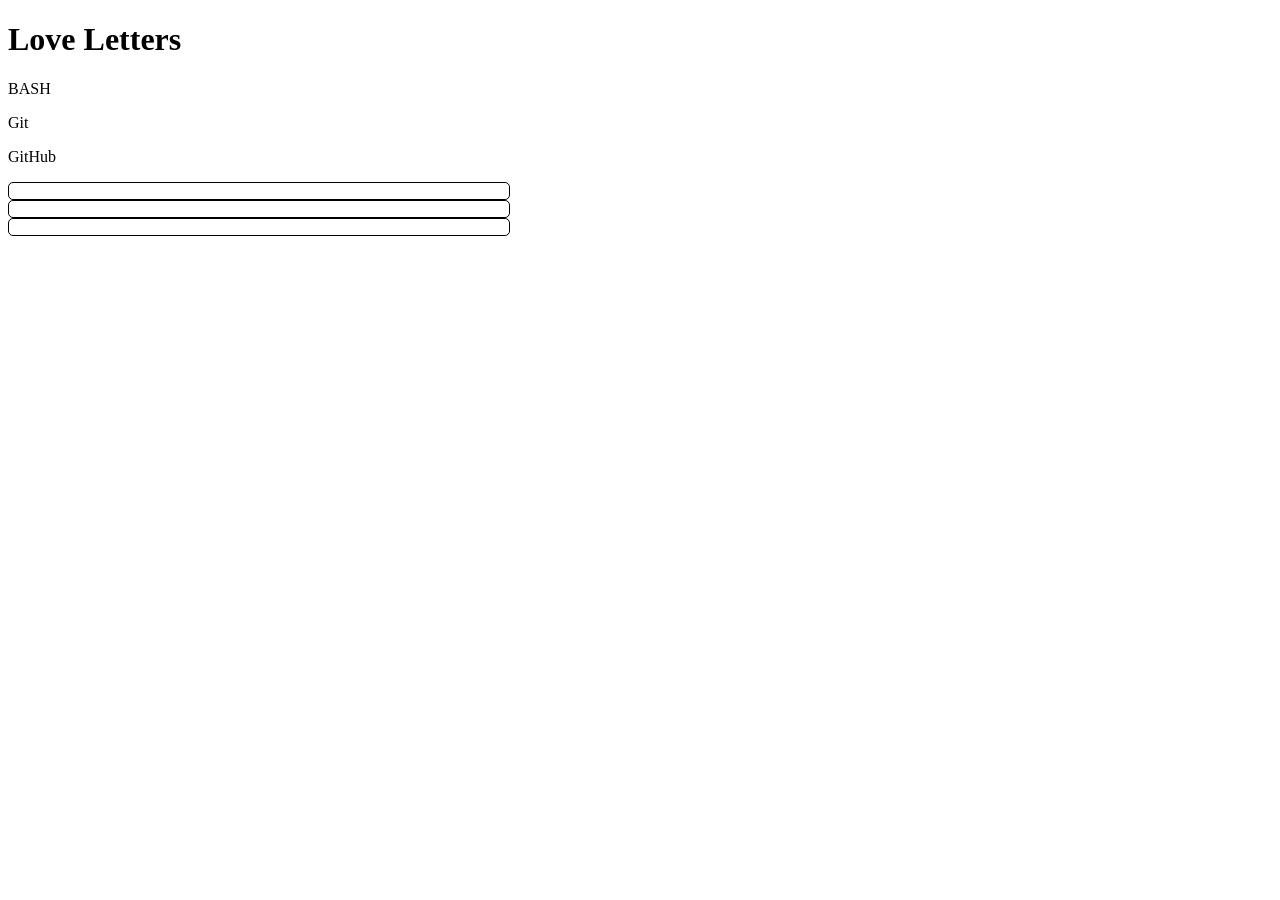
==== SOP/index.html @ d3317887 "basic html markup" ====
<!DOCTYPE html>
<html>
<head>
	<meta charset="UTC-8">
	<title>Love Letters</title>
	<link rel="stylesheet" type="text/css" href="css/style.css">
</head>

<body>
	<header>
		<h1>Love Letters</h1>
	</header>

	<nav>
		<p>BASH</p>
		<p>Git</p>
		<p>GitHub</p>
	</nav>

	<section>
		<div class="letter" id="bash">
			<p></p>
		</div>
		<div class="letter" id="git">
			<p></p>
		</div>
		<div class="letter" id="github">
			<p></p>
		</div>
	</section>
</body>
</html>
---- SOP/css/style.css ----
.letter {
	width: 500px;
	border: 1px solid black;
	border-radius: 5px;
}
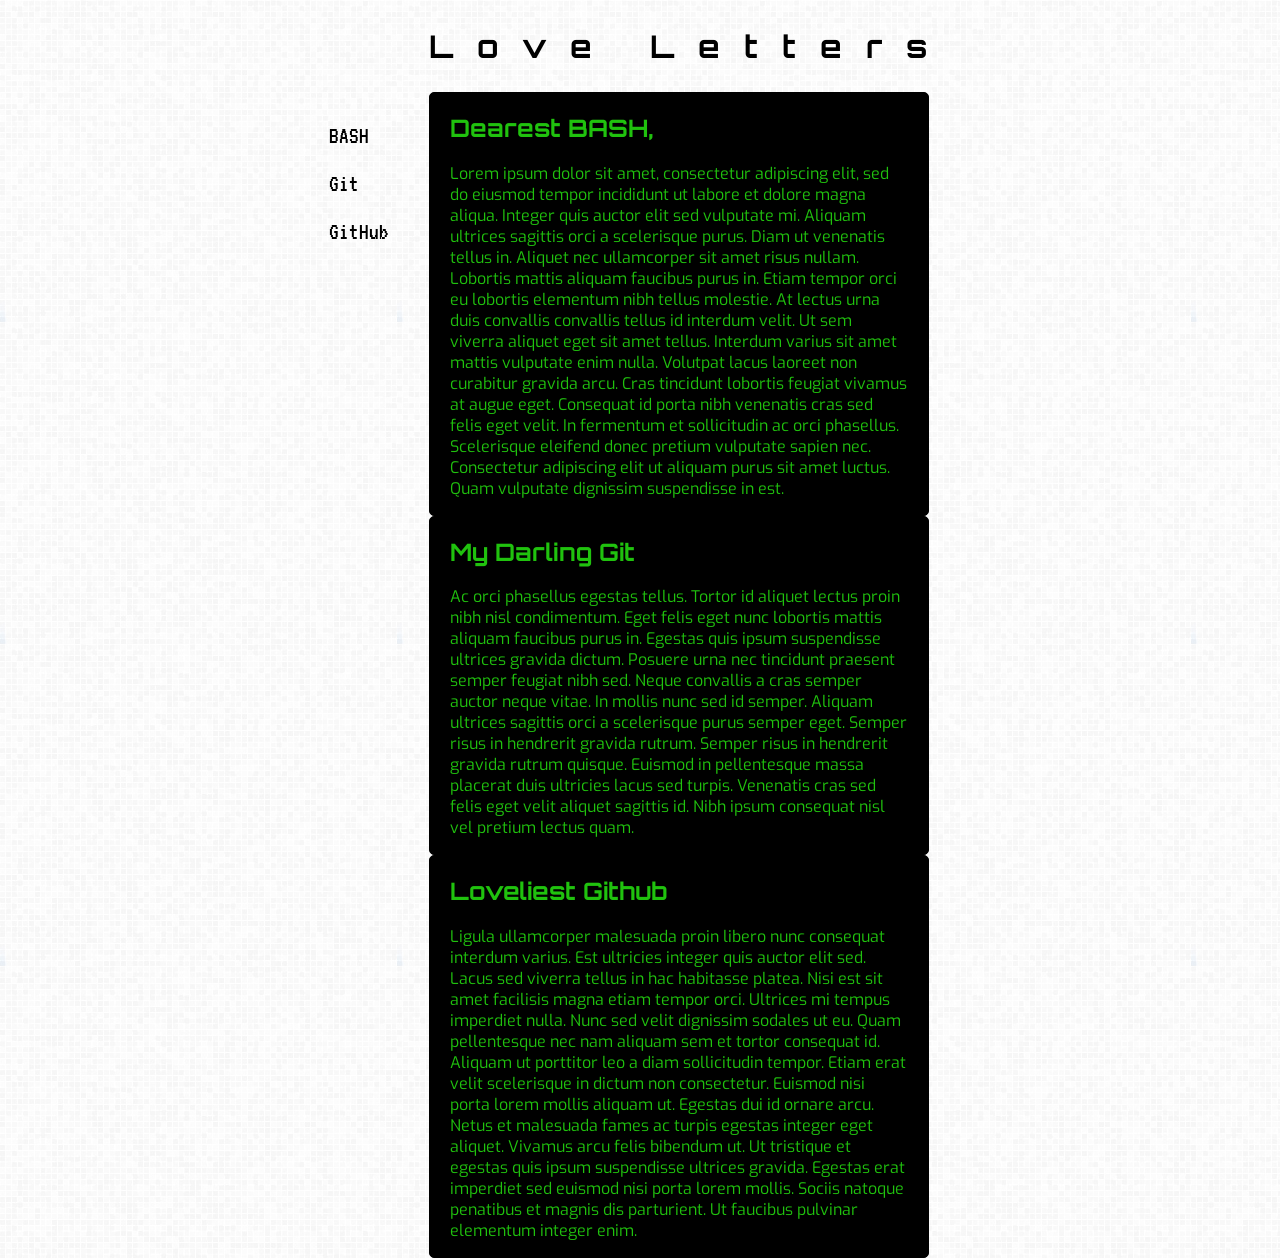
==== commit 3bc0633f: "SOP love letter styling added" ====
--- a/SOP/index.html
+++ b/SOP/index.html
@@ -3,30 +3,50 @@
 <head>
 	<meta charset="UTC-8">
 	<title>Love Letters</title>
+
+	<link href="https://fonts.googleapis.com/css?family=Exo|Orbitron|VT323" rel="stylesheet">
+	<script
+	  	src="https://code.jquery.com/jquery-3.1.1.min.js"
+	  	integrity="sha256-hVVnYaiADRTO2PzUGmuLJr8BLUSjGIZsDYGmIJLv2b8="
+	  	crossorigin="anonymous">
+    	</script>
+
 	<link rel="stylesheet" type="text/css" href="css/style.css">
 </head>
 
 <body>
-	<header>
-		<h1>Love Letters</h1>
-	</header>
+	
 
-	<nav>
-		<p>BASH</p>
-		<p>Git</p>
-		<p>GitHub</p>
-	</nav>
+	<div id="container">
+		
+		<nav>
+			<p id="bashbutton">BASH</p>
+			<p id="gitbutton">Git</p>
+			<p id="githubbutton">GitHub</p>
+		</nav>
 
-	<section>
-		<div class="letter" id="bash">
-			<p></p>
-		</div>
-		<div class="letter" id="git">
-			<p></p>
-		</div>
-		<div class="letter" id="github">
-			<p></p>
-		</div>
-	</section>
+		<section id="letters">
+
+			<header>
+				<h1>Love Letters</h1>
+			</header>
+
+			<div class="letter" id="bash">
+				<h2>Dearest BASH,</h2>
+				<p>Lorem ipsum dolor sit amet, consectetur adipiscing elit, sed do eiusmod tempor incididunt ut labore et dolore magna aliqua. Integer quis auctor elit sed vulputate mi. Aliquam ultrices sagittis orci a scelerisque purus. Diam ut venenatis tellus in. Aliquet nec ullamcorper sit amet risus nullam. Lobortis mattis aliquam faucibus purus in. Etiam tempor orci eu lobortis elementum nibh tellus molestie. At lectus urna duis convallis convallis tellus id interdum velit. Ut sem viverra aliquet eget sit amet tellus. Interdum varius sit amet mattis vulputate enim nulla. Volutpat lacus laoreet non curabitur gravida arcu. Cras tincidunt lobortis feugiat vivamus at augue eget. Consequat id porta nibh venenatis cras sed felis eget velit. In fermentum et sollicitudin ac orci phasellus. Scelerisque eleifend donec pretium vulputate sapien nec. Consectetur adipiscing elit ut aliquam purus sit amet luctus. Quam vulputate dignissim suspendisse in est.</p>
+			</div>
+			<div class="letter" id="git">
+				<h2>My Darling Git</h2>
+				<p>Ac orci phasellus egestas tellus. Tortor id aliquet lectus proin nibh nisl condimentum. Eget felis eget nunc lobortis mattis aliquam faucibus purus in. Egestas quis ipsum suspendisse ultrices gravida dictum. Posuere urna nec tincidunt praesent semper feugiat nibh sed. Neque convallis a cras semper auctor neque vitae. In mollis nunc sed id semper. Aliquam ultrices sagittis orci a scelerisque purus semper eget. Semper risus in hendrerit gravida rutrum. Semper risus in hendrerit gravida rutrum quisque. Euismod in pellentesque massa placerat duis ultricies lacus sed turpis. Venenatis cras sed felis eget velit aliquet sagittis id. Nibh ipsum consequat nisl vel pretium lectus quam.</p>
+			</div>
+			<div class="letter" id="github">
+				<h2>Loveliest Github</h2>
+				<p>Ligula ullamcorper malesuada proin libero nunc consequat interdum varius. Est ultricies integer quis auctor elit sed. Lacus sed viverra tellus in hac habitasse platea. Nisi est sit amet facilisis magna etiam tempor orci. Ultrices mi tempus imperdiet nulla. Nunc sed velit dignissim sodales ut eu. Quam pellentesque nec nam aliquam sem et tortor consequat id. Aliquam ut porttitor leo a diam sollicitudin tempor. Etiam erat velit scelerisque in dictum non consectetur. Euismod nisi porta lorem mollis aliquam ut. Egestas dui id ornare arcu. Netus et malesuada fames ac turpis egestas integer eget aliquet. Vivamus arcu felis bibendum ut. Ut tristique et egestas quis ipsum suspendisse ultrices gravida. Egestas erat imperdiet sed euismod nisi porta lorem mollis. Sociis natoque penatibus et magnis dis parturient. Ut faucibus pulvinar elementum integer enim.</p>
+			</div>
+		</section>
+	</div>
+
+	<script type="text/javascript" src="js/sop.js"></script>
+
 </body>
 </html>
--- a/SOP/css/style.css
+++ b/SOP/css/style.css
@@ -1,5 +1,59 @@
+* {
+	box-sizing:border-box;
+}
+html, body {
+	margin: 0px;
+	padding: 0px;
+}
+body {
+	background-image:url('../img/grey.png');
+}
+header {
+	font-family: 'Orbitron', sans-serif;
+	text-align: left;
+	font-size: 1.3em;
+	letter-spacing: 1.15em;
+}
+
+#container {
+	position: relative;
+	margin: 0 auto;
+	text-align: center;
+}
+
+nav {
+	display: inline-block;
+	position: absolute;
+	margin-top: 100px;
+	text-align: left;
+	font-family: 'VT323', monospace;
+	font-size: 1.5em;
+}
+nav p:hover {
+	text-decoration: line-through;
+	cursor: pointer;
+	color: #20C20E;
+}
+
+
+#letters {
+	display: inline-block;
+	margin-left: 100px;
+}
+
+h2 {
+	font-family: 'Orbitron', sans-serif;
+}
+
 .letter {
 	width: 500px;
 	border: 1px solid black;
 	border-radius: 5px;
+	text-align: left;
+	padding-left: 20px;
+	padding-right: 20px;
+	font-family: 'Exo', sans-serif;
+	background-color: black;
+	color: #20C20E;	
+
 }
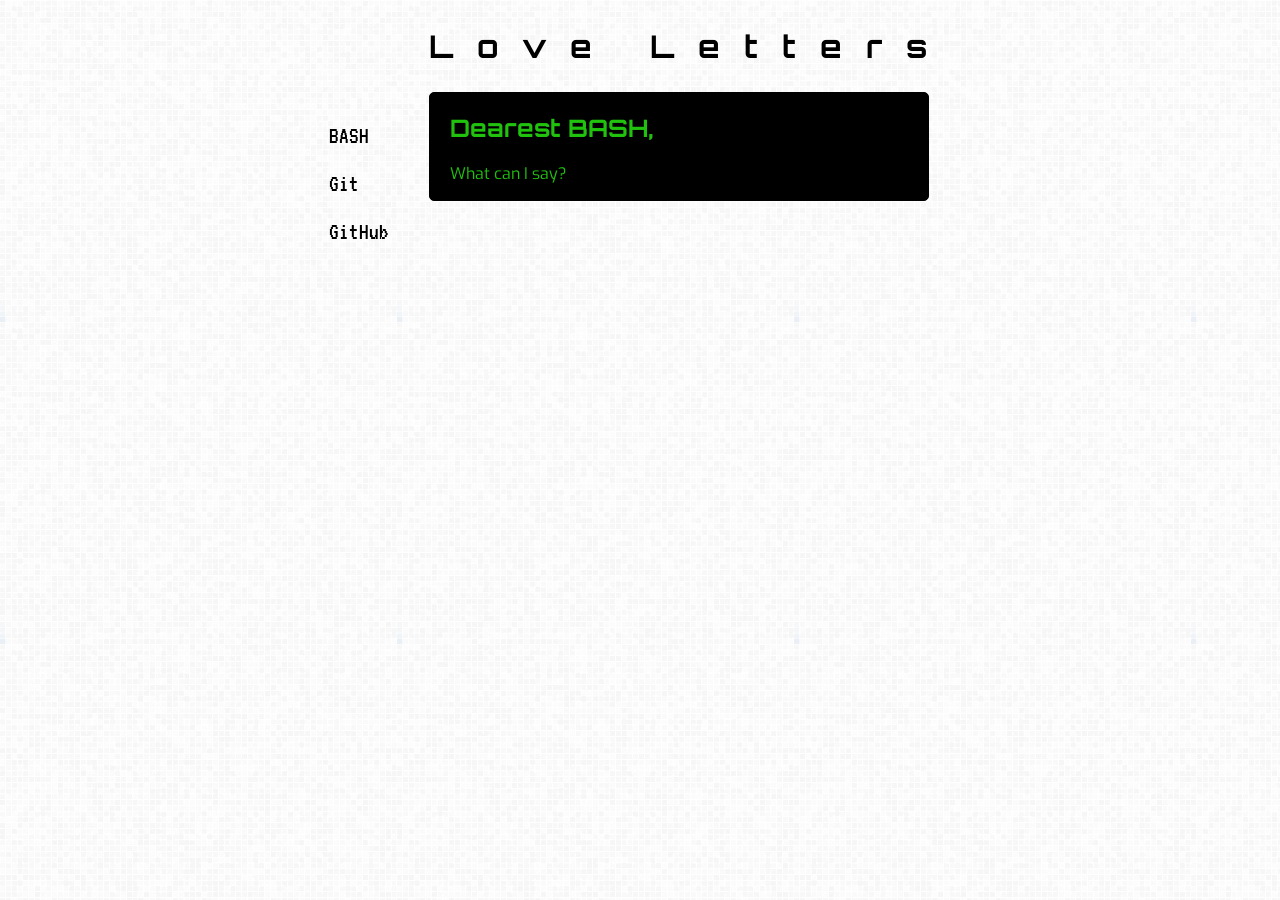
==== commit e4df9588: "added git content & more styling" ====
--- a/SOP/index.html
+++ b/SOP/index.html
@@ -31,18 +31,60 @@
 				<h1>Love Letters</h1>
 			</header>
 
-			<div class="letter" id="bash">
-				<h2>Dearest BASH,</h2>
-				<p>Lorem ipsum dolor sit amet, consectetur adipiscing elit, sed do eiusmod tempor incididunt ut labore et dolore magna aliqua. Integer quis auctor elit sed vulputate mi. Aliquam ultrices sagittis orci a scelerisque purus. Diam ut venenatis tellus in. Aliquet nec ullamcorper sit amet risus nullam. Lobortis mattis aliquam faucibus purus in. Etiam tempor orci eu lobortis elementum nibh tellus molestie. At lectus urna duis convallis convallis tellus id interdum velit. Ut sem viverra aliquet eget sit amet tellus. Interdum varius sit amet mattis vulputate enim nulla. Volutpat lacus laoreet non curabitur gravida arcu. Cras tincidunt lobortis feugiat vivamus at augue eget. Consequat id porta nibh venenatis cras sed felis eget velit. In fermentum et sollicitudin ac orci phasellus. Scelerisque eleifend donec pretium vulputate sapien nec. Consectetur adipiscing elit ut aliquam purus sit amet luctus. Quam vulputate dignissim suspendisse in est.</p>
+			<div class="box" id="bash">
+				<div class="letter">
+					<h2>Dearest BASH,</h2>
+					<p>What can I say?</p>
+				</div>
 			</div>
-			<div class="letter" id="git">
-				<h2>My Darling Git</h2>
-				<p>Ac orci phasellus egestas tellus. Tortor id aliquet lectus proin nibh nisl condimentum. Eget felis eget nunc lobortis mattis aliquam faucibus purus in. Egestas quis ipsum suspendisse ultrices gravida dictum. Posuere urna nec tincidunt praesent semper feugiat nibh sed. Neque convallis a cras semper auctor neque vitae. In mollis nunc sed id semper. Aliquam ultrices sagittis orci a scelerisque purus semper eget. Semper risus in hendrerit gravida rutrum. Semper risus in hendrerit gravida rutrum quisque. Euismod in pellentesque massa placerat duis ultricies lacus sed turpis. Venenatis cras sed felis eget velit aliquet sagittis id. Nibh ipsum consequat nisl vel pretium lectus quam.</p>
+			<div class="box" id="git">
+				<div class="letter">
+					<h2>My Darling Git,</h2>
+					<p>Where have you been my whole life?  Years of lost ideas, broken code, when all I needed was a <a href="https://git-scm.com/">free download</a> and a few short commands:</p>
+					<div class="info">
+						<p><b>git init</b> - identify current folder as a git repository (for our love)</p>
+
+						<p><b>git add filename.ext</b> - add file to staging area (of love)<p>
+						<p><b>git add .</b> - go wild and add all files with changes to staging area</p>
+					</div>
+
+					<p>Your <i>commit</i>ment to me is unceasing:
+					<div class="info">
+						<p><b>git commit -m "short message about changes"</b> - creates a record of the current state of <span class="strike">our love</span> the project</p>
+					</div>
+
+					<p>Together we'll create so many memories to look back on:</p>
+					<div class="info">
+						<p><b>git log</b> - list previous commits</p>
+						<p><b>git checkout hashnumber</b> - brings you back to this commit</p>
+					</div>
+
+					<p>And go on many journeys together:</p>
+					<div class="info">
+						<p><b>git branch newbranchname</b> - create a new branch</p>
+						<p><b>git branch</b> - lists all branches (branch with the * is the current branch)</p>
+						<p><b>git checkout branchname</b> - switch branches</p>
+						<p><b>git merge branchtobemerged</b> - merge a branch with current branch</p>
+						<p><b>git branch -m oldname newname</b> - change branch name</p>
+						<p><b>git branch -D branchname</b> - delete branch (but not our love)</p>
+					</div>
+
+					<p>Oh, git, where would I be without you?</p>
+
+					<div class="signature">
+						<p>Love,</p>
+						<p class="name">Shelby<p>
+					</div>
+				</div>
 			</div>
-			<div class="letter" id="github">
-				<h2>Loveliest Github</h2>
-				<p>Ligula ullamcorper malesuada proin libero nunc consequat interdum varius. Est ultricies integer quis auctor elit sed. Lacus sed viverra tellus in hac habitasse platea. Nisi est sit amet facilisis magna etiam tempor orci. Ultrices mi tempus imperdiet nulla. Nunc sed velit dignissim sodales ut eu. Quam pellentesque nec nam aliquam sem et tortor consequat id. Aliquam ut porttitor leo a diam sollicitudin tempor. Etiam erat velit scelerisque in dictum non consectetur. Euismod nisi porta lorem mollis aliquam ut. Egestas dui id ornare arcu. Netus et malesuada fames ac turpis egestas integer eget aliquet. Vivamus arcu felis bibendum ut. Ut tristique et egestas quis ipsum suspendisse ultrices gravida. Egestas erat imperdiet sed euismod nisi porta lorem mollis. Sociis natoque penatibus et magnis dis parturient. Ut faucibus pulvinar elementum integer enim.</p>
+
+			<div class="box" id="github">
+				<div class="letter">
+					<h2>Loveliest Github</h2>
+					<p>Ligula ullamcorper malesuada proin libero nunc consequat interdum varius. Est ultricies integer quis auctor elit sed. Lacus sed viverra tellus in hac habitasse platea. Nisi est sit amet facilisis magna etiam tempor orci. Ultrices mi tempus imperdiet nulla. Nunc sed velit dignissim sodales ut eu. Quam pellentesque nec nam aliquam sem et tortor consequat id. Aliquam ut porttitor leo a diam sollicitudin tempor. Etiam erat velit scelerisque in dictum non consectetur. Euismod nisi porta lorem mollis aliquam ut. Egestas dui id ornare arcu. Netus et malesuada fames ac turpis egestas integer eget aliquet. Vivamus arcu felis bibendum ut. Ut tristique et egestas quis ipsum suspendisse ultrices gravida. Egestas erat imperdiet sed euismod nisi porta lorem mollis. Sociis natoque penatibus et magnis dis parturient. Ut faucibus pulvinar elementum integer enim.</p>
+				</div>
 			</div>
+
 		</section>
 	</div>
 
--- a/SOP/css/style.css
+++ b/SOP/css/style.css
@@ -39,6 +39,7 @@
 #letters {
 	display: inline-block;
 	margin-left: 100px;
+	margin-bottom: 50px;
 }
 
 h2 {
@@ -56,4 +57,34 @@
 	background-color: black;
 	color: #20C20E;	
 
+}
+a {
+	color: #9975b9;
+	text-decoration: none;
+}
+
+a:hover {
+	text-decoration: underline;
+}
+
+.info {
+	margin-left: 25px;
+}
+
+.strike {
+	text-decoration: line-through;
+}
+
+p b {
+	color: white;
+	font-weight: normal;
+}
+
+.signature {
+	margin-left: 70px;
+}
+.name {
+	font-family: 'Orbitron', sans-serif;
+	color: white;
+	font-size: 1.4em;
 }
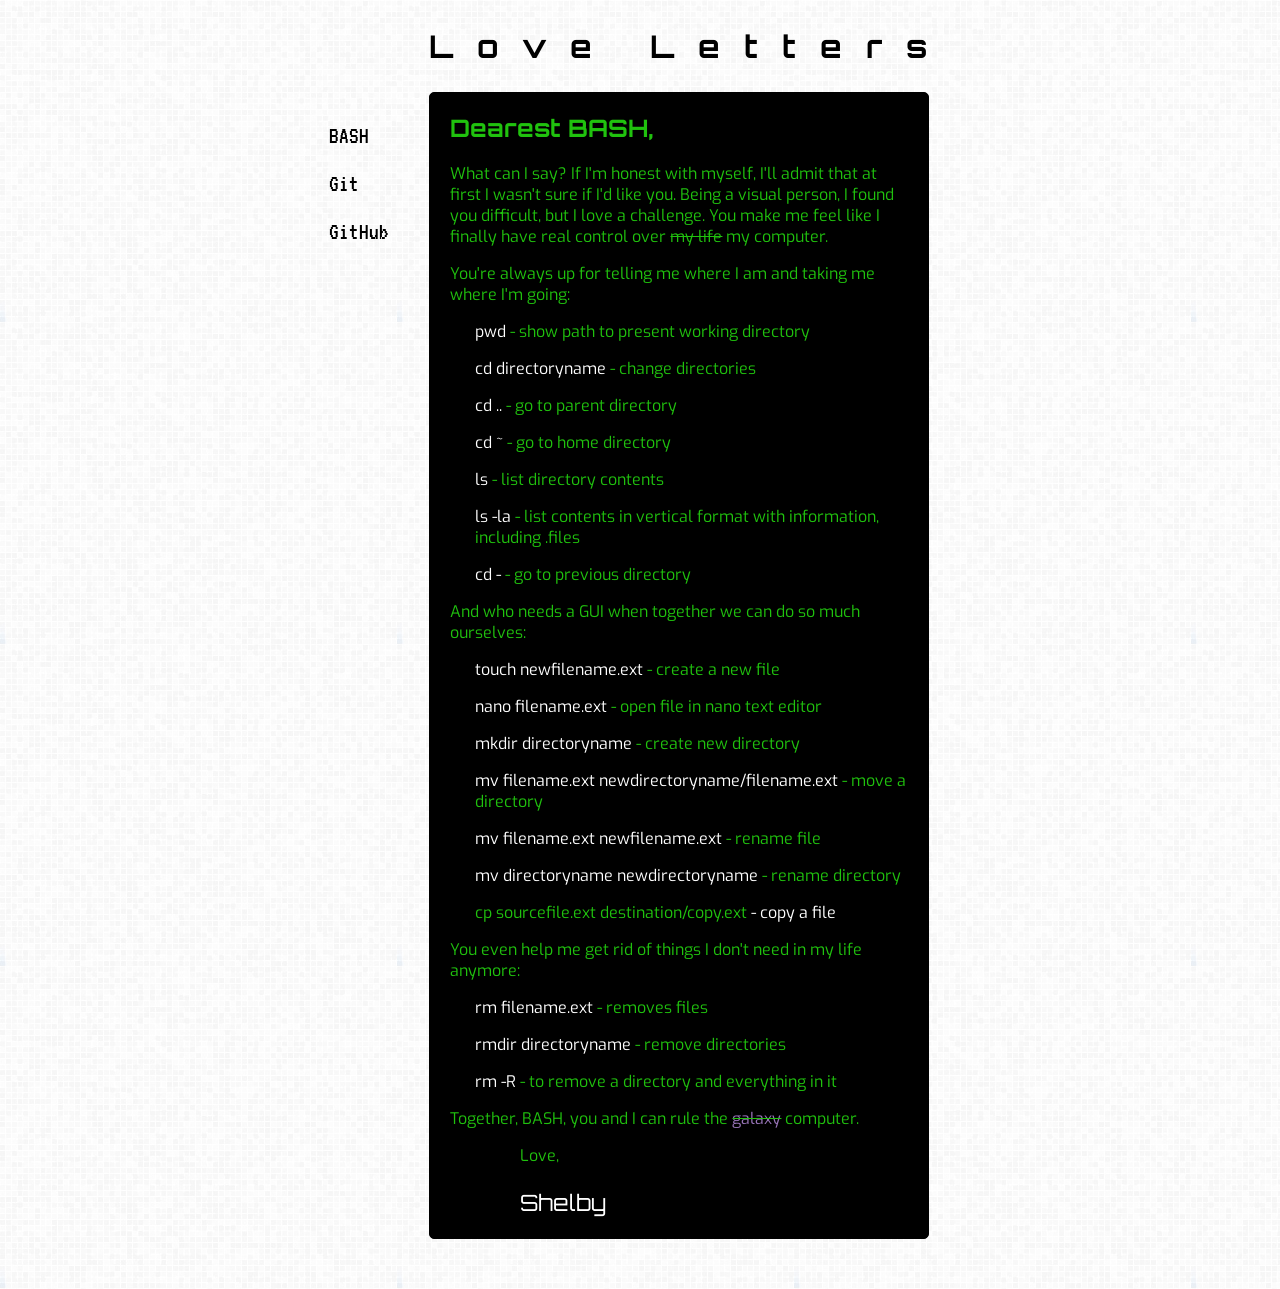
==== commit f9a5a61c: "added BASH content" ====
--- a/SOP/index.html
+++ b/SOP/index.html
@@ -34,7 +34,48 @@
 			<div class="box" id="bash">
 				<div class="letter">
 					<h2>Dearest BASH,</h2>
-					<p>What can I say?</p>
+					<p>What can I say?  If I'm honest with myself, I'll admit that at first I wasn't sure if I'd like you.  Being a visual person, I found you difficult, but I love a challenge.  You make me feel like I finally have real control over <span class="strike">my life</span> my computer.</p>
+
+					<p>You're always up for telling me where I am and taking me where I'm going:</p>
+					
+					<div class="info">
+						<p><b>pwd</b> - show path to present working directory</p>
+						<p><b>cd directoryname</b> - change directories</p>
+						<p><b>cd ..</b> - go to parent directory</p>
+						<p><b>cd ~</b> - go to home directory</p>
+						<p><b>ls </b> - list directory contents</p>
+						<p><b>ls -la </b> - list contents in vertical format with information, including .files</p>
+						<p><b>cd -</b> - go to previous directory</p>
+					</div>
+
+					<p>And who needs a GUI when together we can do so much ourselves:</p>
+
+					<div class="info">
+						<p><b>touch newfilename.ext</b> - create a new file</p>
+						<p><b>nano filename.ext</b> - open file in nano text editor</p>
+						<p><b>mkdir directoryname</b> - create new directory</p>
+						<p><b>mv filename.ext newdirectoryname/filename.ext</b> - move a directory</p>
+						<p><b>mv filename.ext newfilename.ext</b> - rename file</p>
+						<p><b>mv directoryname newdirectoryname</b> - rename directory</p>
+						<p>cp sourcefile.ext destination/copy.ext<b> - copy a file</b></p>
+						<p><b></b></p>
+					</div>
+
+					<p>You even help me get rid of things I don't need in my life anymore:</p>
+
+					<div class="info">
+						<p><b>rm filename.ext</b> - removes files</p>
+						<p><b>rmdir directoryname</b> - remove directories</p>
+						<p><b>rm -R</b> - to remove a directory and everything in it</p>
+					</div>
+
+					<p>Together, BASH, you and I can rule the <span class="strike"><a href="https://www.youtube.com/watch?v=tfX01lURXFk#t=1m45s">galaxy</a></span> computer.</p>
+
+					<div class="signature">
+						<p>Love,</p>
+						<p class="name">Shelby<p>
+					</div>
+
 				</div>
 			</div>
 			<div class="box" id="git">
